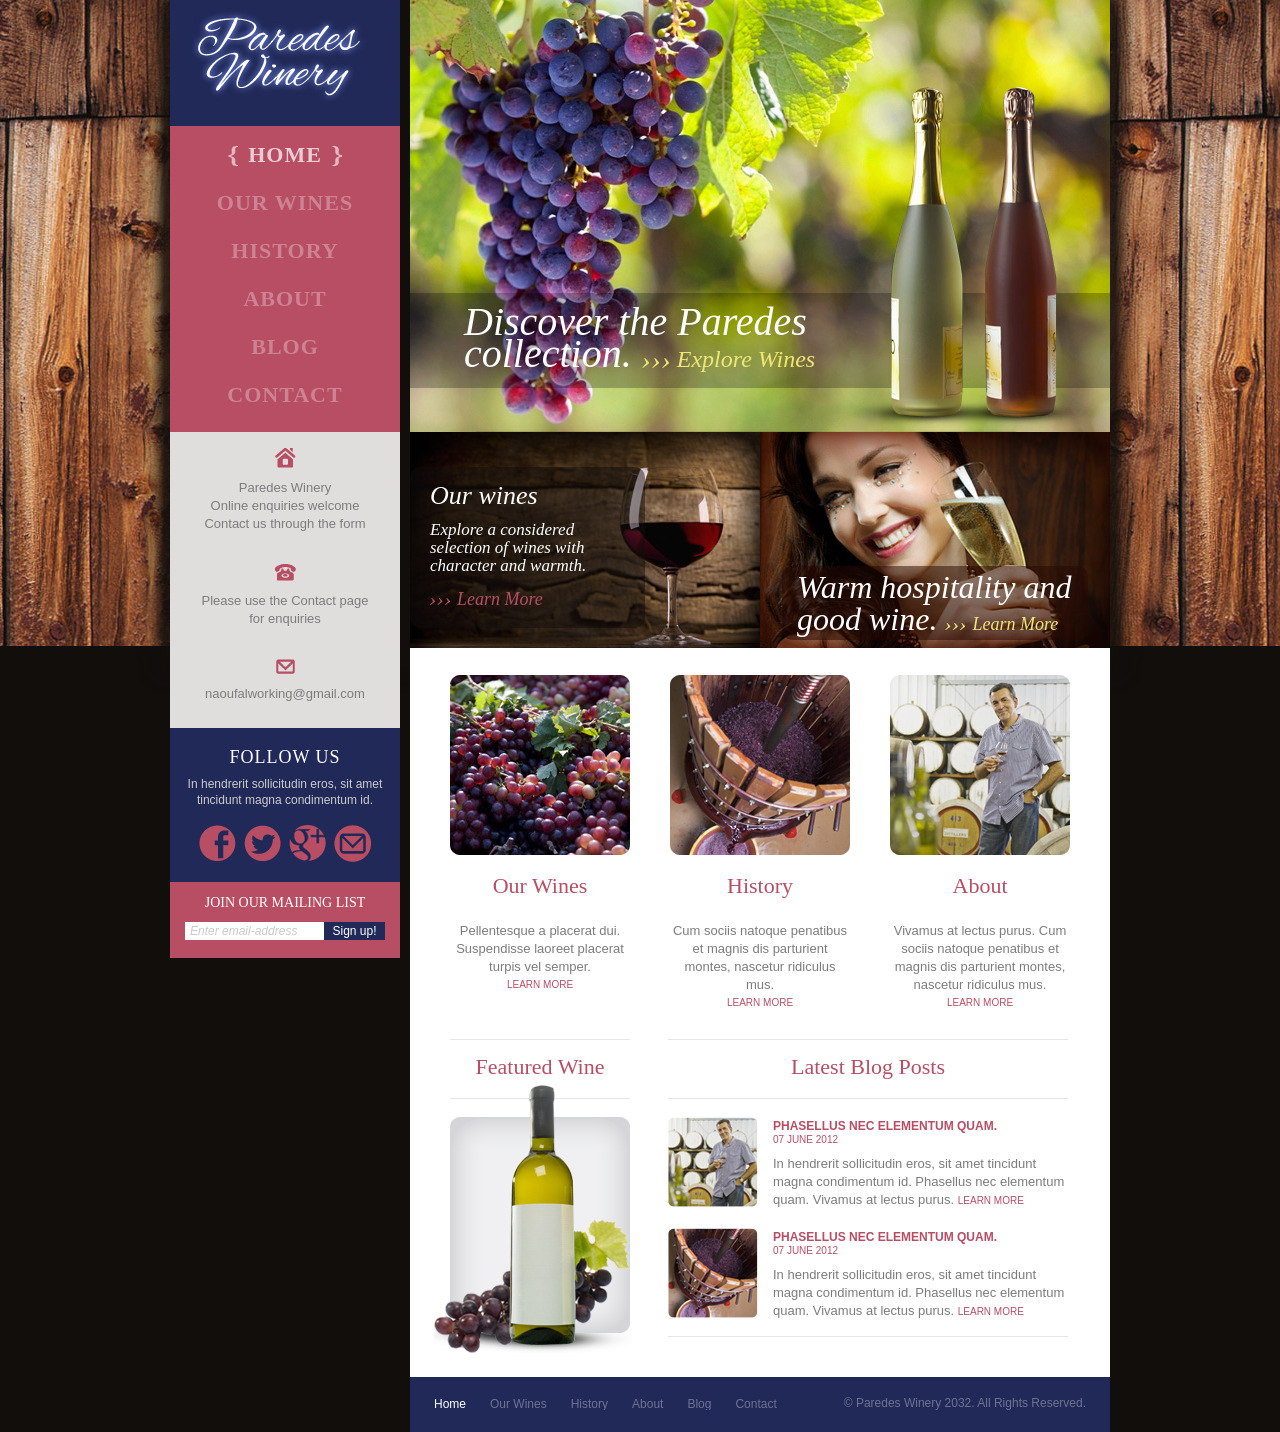
==== index.html @ c5596a62 "Prepare Paredes Winery site for deployment" ====
<!DOCTYPE HTML>
<html>
<head>
	<meta charset="UTF-8">
	<meta name="viewport" content="width=device-width, initial-scale=1">
	<title>Paredes Winery</title>
	<link rel="stylesheet" href="css/style.css" type="text/css">
</head>
<body>
	<div id="background">
		<div id="page">
			<div id="sidebar">
				<a href="index.html" class="logo"><img src="images/logo.jpg" alt=""></a>
				<ul>
					<li class="selected">
						<span><a href="index.html">home</a></span>
					</li>
					<li>
						<span><a href="wines.html">our wines</a></span>
					</li>
					<li>
						<span><a href="history.html">history</a></span>
					</li>
					<li>
						<span><a href="about.html">about</a></span>
					</li>
					<li>
						<span><a href="blog.html">blog</a></span>
					</li>
					<li>
						<span><a href="contact.html">contact</a></span>
					</li>
				</ul>
				<div class="contact">
					<ul>
						<li class="address">
							<span>address</span>
							<ul>
								<li>
									Paredes Winery
								</li>
								<li>
									Online enquiries welcome
								</li>
								<li>
									Contact us through the form
								</li>
							</ul>
						</li>
						<li class="contactInfo">
							<span>contact info</span>
							<ul>
								<li>
									Please use the Contact page
								</li>
								<li>
									for enquiries
								</li>
							</ul>
						</li>
						<li class="mail">
							<span>email</span>
							<ul>
								<li>
									<a href="mailto:naoufalworking@gmail.com">naoufalworking@gmail.com</a>
								</li>
							</ul>
						</li>
					</ul>
				</div>
				<div class="connect">
					<b>follow us</b>
					<p>
						In hendrerit sollicitudin eros, sit amet tincidunt magna condimentum id.
					</p>
					<ul>
						<li id="facebook">
							<a href="contact.html">contact</a>
						</li>
						<li id="twitter">
							<a href="contact.html">contact</a>
						</li>
						<li id="googleplus">
							<a href="contact.html">contact</a>
						</li>
						<li id="connectemail">
							<a href="mailto:naoufalworking@gmail.com">email</a>
						</li>
					</ul>
				</div>
				<div class="newsletter">
					<b>join our mailing list</b>
					<form action="contact.html">
						<input type="text" name="email" value="Enter email-address" id="email">
						<input type="submit" name="submit1" value="Sign up!" id="submit1">
					</form>
				</div>
			</div>
			<div id="content">
				<div id="header">
					<img src="images/grapes.jpg" alt="">
					<div>
						<i>Discover the Paredes collection. <a href="wines.html" class="more">explore wines</a></i> <img src="images/wine-bottles.png" alt="">
					</div>
				</div>
				<div id="body">
					<div class="header">
						<div>
							<img src="images/red-wine.jpg" alt="">
							<div>
								<b>Our wines</b>
								<p>
									Explore a considered selection of wines with character and warmth.
								</p>
									<a href="wines.html" class="more">learn more</a>
							</div>
						</div>
						<div>
							<img src="images/lady.jpg" alt=""> <i>Warm hospitality and good wine. <a href="about.html" class="more">learn more</a></i>
						</div>
					</div>
					<div class="body">
						<ul>
							<li>
								<a class="figure" href="wines.html"><img src="images/our-wines.png" alt=""></a>
								<h3>our wines</h3>
								<p>
									Pellentesque a placerat dui. Suspendisse laoreet placerat turpis vel semper.
								</p>
								<a href="wines.html" class="more">learn more</a>
							</li>
							<li>
								<a class="figure" href="history.html"><img src="images/history.png" alt=""></a>
								<h3>history</h3>
								<p>
									Cum sociis natoque penatibus et magnis dis parturient montes, nascetur ridiculus mus.
								</p>
								<a href="history.html" class="more">learn more</a>
							</li>
							<li>
								<a class="figure" href="about.html"><img src="images/about.png" alt=""></a>
								<h3>about</h3>
								<p>
									Vivamus at lectus purus. Cum sociis natoque penatibus et magnis dis parturient montes, nascetur ridiculus mus.
								</p>
								<a href="about.html" class="more">learn more</a>
							</li>
						</ul>
					</div>
					<div class="footer">
						<div class="featured">
							<h2>Featured wine</h2>
							<a href="blog.html"><img src="images/featured-wine.png" alt=""></a>
						</div>
						<div class="article">
							<h2>latest blog posts</h2>
							<ul>
								<li>
									<img src="images/man.png" alt="">
									<div>
										<h3><a href="blog.html">Phasellus nec elementum quam.</a></h3>
										<small>07 june 2012</small>
										<p>
											In hendrerit sollicitudin eros, sit amet tincidunt magna condimentum id. Phasellus nec elementum quam. Vivamus at lectus purus. <a href="blog.html" class="more">Learn More</a>
										</p>
									</div>
								</li>
								<li>
									<img src="images/wine-ingredient.png" alt="">
									<div>
										<h3><a href="blog.html">Phasellus nec elementum quam.</a></h3>
										<small>07 june 2012</small>
										<p>
											In hendrerit sollicitudin eros, sit amet tincidunt magna condimentum id. Phasellus nec elementum quam. Vivamus at lectus purus. <a href="blog.html" class="more">Learn More</a>
										</p>
									</div>
								</li>
							</ul>
						</div>
					</div>
				</div>
				<div id="footer">
					<ul>
						<li class="selected">
							<a href="index.html">home</a>
						</li>
						<li>
							<a href="wines.html">our wines</a>
						</li>
						<li>
							<a href="history.html">history</a>
						</li>
						<li>
							<a href="about.html">about</a>
						</li>
						<li>
							<a href="blog.html">blog</a>
						</li>
						<li>
							<a href="contact.html">contact</a>
						</li>
					</ul>
					<p>
						&copy; <a href="">Paredes Winery</a> 2032. All Rights Reserved.
					</p>
				</div>
			</div>
		</div>
	</div>
</body>
</html>
---- css/style.css ----
body {
	background: #110e0c url(../images/bg-wooden.jpg) repeat-x top center;
	font-family: Arial, Helvetica, sans-serif;
	font-size: 13px;
	line-height: 1;
	margin: 0;
	min-width: 0;
	padding: 0;
}
#background {
	background: url(../images/bg-page.png) no-repeat top center;
	margin: 0;
	padding: 0;
}
#page {
	margin: 0 auto;
	overflow: hidden;
	padding: 0 10px;
	width: 940px;
}
#sidebar {
	background: #b84e64;
	float: left;
	margin: 0 10px 0 0;
	padding: 0;
	width: 230px;
}
#sidebar a.logo {
	display: block;
	margin: 0;
	padding: 0;
}
#sidebar a.logo img {
	border: 0;
	display: block;
}
#sidebar div {
	margin: 0;
	padding: 0;
}
#sidebar ul {
	margin: 0;
	padding: 0;
}
#sidebar ul li {
	list-style: none;
	margin: 0;
	padding: 0;
}
#sidebar > ul {
	padding: 18px 10px 0;
}
#sidebar > ul li {
	height: 20px;
	margin: 0 0 28px;
	text-align: center;
}
#sidebar > ul li a {
	color: #cd8393;
	font-family: Georgia, serif;
	font-size: 22px;
	font-weight: bold;
	height: 22px;
	letter-spacing: 1px;
	margin: 0;
	padding: 0;
	text-decoration: none;
	text-transform: uppercase;
	width: auto;
}
#sidebar > ul li a:hover {
	color: #ebcdd4;
}
#sidebar > ul li.selected span {
	background: url(../images/brace-left.png) no-repeat bottom left;
	display: inline-block;
	margin: 0;
	padding: 0 0 0 20px;
}
#sidebar > ul li.selected a {
	background: url(../images/brace-right.png) no-repeat bottom right;
	color: #ebcdd4;
	display: inline-block;
	padding: 0 20px 0 0;
}
#sidebar .contact {
	background: #e0dddd;
}
#sidebar .contact ul li {
	padding: 15px 10px;
	text-align: center;
}
#sidebar .contact > ul {
	padding: 0 0 10px;
}
#sidebar .contact ul ul li {
	color: #7d7c7c;
	line-height: 18px;
	padding: 0;
}
#sidebar .contact ul li span {
	background: url(../images/icons.png) no-repeat;
	display: block;
	margin: 0 auto 10px;
	padding: 0;
	text-indent: -99999px;
	width: 21px;
}
#sidebar .contact ul li.address span {
	background-position: -8px -198px;
	height: 22px;
}
#sidebar .contact ul li.contactInfo span {
	background-position: -8px -240px;
	height: 19px;
}
#sidebar .contact ul li.mail span {
	background-position: -8px -279px;
	height: 17px;
}
#sidebar .contact ul ul li a {
	color: #7d7c7c;
	text-decoration: none;
}
#sidebar .contact ul ul li a:hover {
	color: #000;
}
#sidebar .connect {
	background: #202958;
	padding: 20px 0;
}
#sidebar .connect b {
	color: #fff;
	display: block;
	font-family: Georgia, serif;
	font-size: 18px;
	font-weight: normal;
	letter-spacing: 1px;
	margin: 0;
	padding: 0 10px 10px;
	text-align: center;
	text-transform: uppercase;
}
#sidebar .connect p {
	color: #ccc;
	font-size: 12px;
	line-height: 16px;
	margin: 0;
	padding: 0 10px;
	text-align: center;
}
#sidebar .connect ul {
	overflow: hidden;
	padding: 17px 21px 0 29px;
}
#sidebar .connect ul li {
	float: left;
	margin: 0 8px 0 0;
}
#sidebar .connect ul li a {
	background: url(../images/icons.png) no-repeat;
	display: block;
	height: 37px;
	text-indent: -99999px;
	width: 37px;
}
#sidebar .connect ul #facebook a {
	background-position: 0 0;
}
#sidebar .connect ul #facebook a:hover {
	background-position: -42px 0;
}
#sidebar .connect ul #twitter a {
	background-position: 0 -47px;
}
#sidebar .connect ul #twitter a:hover {
	background-position: -42px -47px;
}
#sidebar .connect ul #googleplus a {
	background-position: 0 -94px;
}
#sidebar .connect ul #googleplus a:hover {
	background-position: -42px -94px;
}
#sidebar .connect ul #connectemail a {
	background-position: 0 -141px;
}
#sidebar .connect ul #connectemail a:hover {
	background-position: -42px -141px;
}
#sidebar .newsletter {
	padding: 14px 0 18px;
}
#sidebar .newsletter b {
	color: #fff;
	display: block;
	font-family: Georgia, serif;
	font-size: 14px;
	font-weight: normal;
	margin: 0;
	padding: 0 10px;
	text-align: center;
	text-transform: uppercase;
}
#sidebar .newsletter form {
	margin: 0 auto;
	padding: 12px 0 18px;
	width: 200px;
}
#sidebar .newsletter form #email {
	color: #cbc9c9;
	background: #fff;
	border: 0;
	display: block;
	float: left;
	font-family: Arial, Helvetica, sans-serif;
	font-size: 12px;
	font-style: italic;
	height: 18px;
	line-height: 18px;
	margin: 0;
	padding: 0 5px;
	width: 129px;
}
#sidebar .newsletter form #submit1 {
	background: #202958;
	border: 0;
	color: #fff;
	display: block;
	float: left;
	font-family: Arial, Helvetica, sans-serif;
	font-size: 12px;
	height: 18px;
	line-height: 18px;
	margin: 0;
	padding: 0;
	text-align: center;
	width: 61px;
}
#content {
	background: #fff;
	float: left;
	margin: 0;
	padding: 0;
	width: 700px;
}
#content #header {
	margin: 0;
	padding: 0;
	position: relative;
	width: 700px;
}
#content #header h1 {
	color: #fff;
	bottom: -11px;
	font-family: Georgia, serif;
	font-size: 75px;
	font-style: italic;
	font-weight: normal;
	left: 43px;
	margin: 0;
	padding: 0;
	position: absolute;
	text-transform: uppercase;
	z-index: 3;
}
#content #header img {
	display: block;
}
#content #header div {
	background: url(../images/bg-transparent.png) repeat-x left bottom;
	bottom: 0;
	left: 0;
	margin: 0;
	padding: 0;
	overflow: hidden;
	position: absolute;
	width: 700px;
	z-index: 3;
}
#content #header div i {
	color: #fff;
	display: block;
	float: left;
	font-family: Georgia, serif;
	font-size: 40px;
	line-height: 32px;
	margin: 0;
	padding: 225px 0 0 54px;
	width: 372px;
}
#content #header div i .more {
	background: url(../images/icons.png) no-repeat 0 -355px;
	color: #eee778;
	font-size: 24px;
	margin: 0;
	padding: 0 0 0 35px;
	text-decoration: none;
	text-transform: capitalize;
}
#content #header div i .more:hover {
	text-decoration: underline;
}
#content #header div img {
	display: block;
	float: right;
}
#content #body {
	margin: 0;
	overflow: hidden;
	padding: 0 0 24px;
}
#content #body .header {
	margin: 0;
	overflow: hidden;
	padding: 0;
}
#content #body .header div {
	float: left;
	margin: 0;
	padding: 0;
	position: relative;
	width: 350px;
}
#content #body .header div img {
	display: block;
}
#content #body .header div div, #content #body .header div i {
	display: block;
	margin: 0;
	padding: 0;
	position: absolute;
	z-index: 3;
}
#content #body .header div div {
	background: url(../images/bg-transparent2.png) repeat;
	border-radius: 10px;
	bottom: 20px;
	left: 0;
	padding: 20px;
	width: 195px;
}
#content #body .header div div p, #content #body .header div div b {
	color: #fff;
	font-family: Georgia, serif;
	font-size: 17px;
	font-style: italic;
	line-height: 18px;
	margin: 0;
	padding: 0;
}
#content #body .header div div p {
	padding: 15px 0;
}
#content #body .header div div b {
	font-size: 26px;
	font-weight: normal;
}
#content #body .header div div a {
	background: url(../images/icons.png) no-repeat 0 -383px;
	color: #b84e64;
	font-family: Georgia, serif;
	font-size: 18px;
	font-style: italic;
	line-height: 18px;
	margin: 0;
	padding: 0 0 0 27px;
	text-decoration: none;
	text-transform: capitalize;
}
#content #body .header div div a:hover {
	text-decoration: underline;
}
#content #body .header div i {
	background: url(../images/bg-transparent3.png) repeat;
	border-radius: 10px;
	bottom: 8px;
	color: #fff;
	font-family: Georgia, serif;
	font-size: 32px;
	left: 22px;
	margin: 0;
	padding: 5px 15px;
	width: 276px;
}
#content #body .header div i a {
	background: url(../images/icons.png) no-repeat 0 -400px;
	color: #eee778;
	font-size: 18px;
	margin: 0;
	padding: 0 0 0 27px;
	text-decoration: none;
	text-transform: capitalize;
}
#content #body .header div i a:hover {
	text-decoration: underline;
}
#content #body .body {
	margin: 0;
	padding: 0;
}
#content #body p {
	color: #7c7c7c;
	font-size: 13px;
	line-height: 18px;
	margin: 0;
	padding: 0;
}
#content #body p a {
	color: #7c7c7c;
	text-decoration: underline;
}
#content #body p a:hover {
	color: #b84e64;
}
#content #body .body ul {
	margin: 0;
	overflow: hidden;
	padding: 27px 0;
}
#content #body .body ul li {
	float: left;
	list-style: none;
	margin: 0 0 0 40px;
	padding: 0;
	text-align: center;
	width: 180px;
}
#content #body .body ul li a.figure {
	display: block;
	margin: 0;
	padding: 0;
}
#content #body .body ul li a.figure:hover {
	opacity: 0.8;
}
#content #body .body ul li a.figure img {
	border: 0;
	display: block;
}
#content #body .body ul li h3 {
	color: #b84e64;
	font-family: Georgia, serif;
	font-size: 22px;
	font-weight: normal;
	margin: 0;
	padding: 20px 0 25px;
	text-align: center;
	text-transform: capitalize;
}
#content #body .body ul li p {
	text-align: center;
}
#content #body .body ul li a.more {
	color: #b84e64;
	font-size: 10px;
	line-height: 18px;
	text-decoration: none;
	text-transform: uppercase;
}
#content #body .body ul li a.more:hover {
	text-decoration: underline;
}
#content #body .footer {
	margin: 0;
	overflow: hidden;
	padding: 0;
}
#content #body .footer div h2 {
	border-bottom: 1px solid #e6e6e9;
	border-top: 1px solid #e6e6e9;
	color: #b84e64;
	font-family: Georgia, serif;
	font-size: 22px;
	font-weight: normal;
	height: 13px;
	line-height: 13px;
	margin: 0;
	padding: 20px 0 25px;
	text-align: center;
	text-transform: capitalize;
}
#content #body .footer .featured {
	float: left;
	height: 314px;
	margin: 0 0 0 24px;
	padding: 0;
	position: relative;
	width: 198px;
}
#content #body .footer .featured h2 {
	margin: 0 0 0 16px;
	width: 180px;
}
#content #body .footer .featured a {
	display: block;
	left: 0;
	position: absolute;
	top: 44px;
}
#content #body .footer .featured a:hover {
	opacity: 0.8;
}
#content #body .footer .featured a img {
	border: 0;
	display: block;
}
#content #body .footer .article {
	float: left;
	margin: 0;
	padding: 0 0 0 36px;
	width: 400px;
}
#content #body .footer .article ul {
	border-bottom: 1px solid #e6e6e9;
	margin: 0;
	padding: 0 0 15px;
}
#content #body .footer .article ul li {
	list-style: none;
	margin: 0;
	overflow: hidden;
	padding: 18px 0 0;
}
#content #body .footer .article ul li img {
	display: block;
	float: left;
	width: 90px;
}
#content #body .footer .article ul li div {
	float: left;
	margin: 0;
	padding: 0 0 0 15px;
	width: 295px
}
#content #body .footer .article ul li div h3 {
	color: #b84e64;
	font-size: 12px;
	line-height: 18px;
	margin: 0;
	padding: 0;
	text-transform: uppercase;
}
#content #body .footer .article ul li div h3 a {
	color: #b84e64;
	text-decoration: none;
}
#content #body .footer .article ul li div small {
	color: #b84e64;
	display: block;
	font-size: 10px;
	margin: 0;
	padding: 0;
	text-transform: uppercase;
}
#content #body .footer .article ul li div p {
	color: #7c7c7c;
	font-size: 13px;
	line-height: 18px;
	margin: 0;
	padding: 10px 0 0;
}
#content #body .footer .article ul li div p a {
	color: #b84e64;
}
#content #body .footer .article ul li div a.more {
	color: #b84e64;
	font-size: 10px;
	text-transform: uppercase;
	text-decoration: none;
}
#content #body .footer .article ul li div h3 a:hover, #content #body .footer .article ul li div p a:hover, #content #body .footer .article ul li div a.more:hover {
	text-decoration: underline;
}
#content #body > h3 {
	color: #b84e64;
	font-family: Georgia, serif;
	font-size: 22px;
	font-style: italic;
	font-weight: normal;
	margin: 0;
	padding: 37px 0 35px 42px;
	text-transform: capitalize;
}
#content #body > p {
	padding: 0 80px 0 40px;
}
#content #body > p span {
	display: block;
	margin: 0;
	padding: 0 0 20px;
}
#content #body > ul {
	margin: 0;
	overflow: hidden;
	padding: 10px 5px 0;
}
#content #body > ul li {
	float: left;
	list-style: none;
	margin: 0;
	padding: 0 0 20px;
	text-align: center;
	width: 230px;
}
#content #body > ul li a.figure {
	display: block;
}
#content #body > ul li a.figure:hover {
	opacity: 0.8;
}
#content #body > ul li a.figure img {
	border: 0;
	display: block;
}
#content #body > ul li h3 {
	color: #b84e64;
	font-family: Georgia, serif;
	font-size: 22px;
	font-weight: normal;
	margin: 0;
	padding: 0 0 25px;
	text-align: center;
}
#content #body > ul li p {
	text-align: center;
	padding: 0 25px;
}
#content #body > ul li p a {
	color: #b84e64;
}
#content #body > ul li p a:hover {
	color: #dc2f53;
}
#content #body > ul li a.more {
	color: #b84e64;
	font-size: 10px;
	line-height: 18px;
	text-decoration: none;
	text-transform: uppercase;
}
#content #body > ul li a.more:hover {
	text-decoration: underline;
}
#content #body > img {
	display: block;
	margin: 20px 0 0 40px;
	padding: 0;
}
#content #body .section {
	margin: 0;
	padding: 50px 0 0;
}
#content #body .section ul {
	background: url(../images/border.gif) no-repeat top center;
	margin: 0;
	overflow: hidden;
	padding: 27px 0 15px;
}
#content #body .section ul li {
	float: left;
	list-style: none;
	margin: 0 0 0 40px;
	padding: 0;
	text-align: center;
	width: 180px;
}
#content #body .section ul li a.figure {
	display: block;
	margin: 0;
	padding: 0;
}
#content #body .section ul li a.figure:hover {
	opacity: 0.8;
}
#content #body .section ul li a.figure img {
	border: 0;
	display: block;
}
#content #body .section ul li h3 {
	color: #b84e64;
	font-family: Georgia, serif;
	font-size: 22px;
	font-weight: normal;
	margin: 0;
	padding: 20px 0 25px;
	text-align: center;
	text-transform: capitalize;
}
#content #body .section ul li p {
	text-align: center;
}
#content #body .section ul li a.more {
	color: #b84e64;
	font-size: 10px;
	line-height: 18px;
	text-decoration: none;
	text-transform: uppercase;
}
#content #body .section ul li a.more:hover {
	text-decoration: underline;
}
#content #body .blog {
	float: left;
	margin: 0 0 0 40px;
	padding: 0;
	width: 400px;
}
#content #body .blog div {
	border-top: 1px solid #e6e6e9;
	margin: 0;
	overflow: hidden;
	padding: 37px 0;
}
#content #body .blog div:first-child {
	border: 0;
}
#content #body .blog div h3 {
	font-weight: normal;
	margin: 0;
	padding: 0;
}
#content #body .blog div h3 a {
	color: #b84e64;
	font-family: Georgia, serif;
	font-size: 22px;
	font-style: italic;
	text-decoration: none;
	text-transform: capitalize;
}
#content #body .blog div small {
	color: #b84e64;
	font-size: 12px;
	font-style: italic;
	display: block;
	margin: 0;
	padding: 0;
}
#content #body .blog div small a {
	color: #b84e64;
	text-decoration: none;
}
#content #body .blog div a.comment {
	color: #b84e64;
	float: right;
	font-size: 10px;
	text-decoration: none;
	text-transform: uppercase;
}
#content #body .blog a.more {
	background: url(../images/icons.png) no-repeat 0 -427px;
	color: #b84e64;
	font-size: 10px;
	padding: 0 0 0 22px;
	text-decoration: none;
	text-transform: uppercase;
}
#content #body .blog div h3 a:hover, #content #body .blog div small a:hover, #content #body .blog div a.comment:hover, #content #body .blog a.more:hover {
	text-decoration: underline;
}

@media (max-width: 700px) {
	body {
		background-repeat: repeat-y;
	}
	#page {
		box-sizing: border-box;
		padding: 0;
		width: 100%;
	}
	#sidebar, #content {
		float: none;
		margin: 0;
		width: 100%;
	}
	#sidebar > ul {
		display: flex;
		flex-wrap: wrap;
		justify-content: center;
		gap: 8px 14px;
		padding: 18px 10px;
	}
	#sidebar > ul li, #sidebar > ul li.selected {
		height: auto;
		margin: 0;
	}
	#sidebar > ul li a, #sidebar > ul li.selected a {
		font-size: 16px;
		padding: 0;
	}
	#content #header, #content #header div {
		width: 100%;
	}
	#content #header > img {
		height: auto;
		max-width: 100%;
	}
	#content #header div i {
		box-sizing: border-box;
		font-size: 24px;
		line-height: 26px;
		padding: 80px 20px 12px;
		width: 65%;
	}
	#content #header div img {
		height: auto;
		max-width: 35%;
	}
	#content #body .header div, #content #body .body ul li, #content #body .section ul li {
		float: none;
		margin: 0 auto 20px;
		max-width: 100%;
		width: 350px;
	}
	#content #body .header div > img, #content #body .body ul li img, #content #body .section ul li img {
		height: auto;
		max-width: 100%;
	}
	#content #body .header div div, #content #body .header div i {
		box-sizing: border-box;
		max-width: calc(100% - 20px);
	}
	#content #body .footer .featured, #content #body .footer .article, #content #body .blog {
		float: none;
		margin: 0 auto;
		max-width: 100%;
		width: 400px;
	}
	#content #body > h3, #content #body > p {
		padding-left: 20px;
		padding-right: 20px;
	}
	#content #body > img {
		margin-left: auto;
		margin-right: auto;
		max-width: 100%;
	}
	#sidebar .contactInfo li, #sidebar .address li, #sidebar .mail li {
		word-break: break-word;
	}
}
#content #body .blog div p {
	clear: both;
	padding: 0 0 22px;
}
#content #body .blog div img {
	display: block;
	margin: 20px 0;
	padding: 0;
}
#content #body .aside {
	float: left;
	margin: 0 0 0 40px;
	padding: 35px 0 0;
	width: 180px;
}
#content #body .aside h3 {
	border-bottom: 1px solid #e6e6e9;
	border-top: 1px solid #e6e6e9;
	color: #b84e64;
	font-family: Georgia, serif;
	font-size: 22px;
	font-weight: normal;
	height: 53px;
	line-height: 53px;
	margin: 0;
	padding: 0;
	text-align: center;
	text-transform: capitalize;
}
#content #body .aside div, #content #body .aside ul {
	margin: 0;
	padding: 0;
}
#content #body .aside ul li {
	list-style: none;
	margin: 0;
	padding: 0;
}
#content #body .aside .archive > ul {
	padding: 22px 0 22px 14px;
}
#content #body .aside .archive ul li {
	background: url(../images/arrow-right.png) no-repeat 0 5px;
	line-height: 18px;
	padding: 0 0 0 14px;
	text-transform: capitalize;
}
#content #body .aside .archive ul li.expand {
	background: url(../images/arrow-down.png) no-repeat 0 5px;
}
#content #body .aside .archive ul ul ul li {
	background: none;
}
#content #body .aside .archive ul li a {
	color: #7d7c7c;
	text-decoration: none;
}
#content #body .aside .archive ul li a:hover {
	color: #b84e64;
}
#content #body .aside .archive ul ul ul li a:hover {
	color: #b84e64;
}
#content #body .aside .popular {
	text-align: center;
}
#content #body .aside .popular ul li {
	border-top: 1px solid #e6e6e9;
	padding: 17px 0;
}
#content #body .aside .popular ul li:first-child {
	border: 0;
}
#content #body .aside .popular a.figure:hover {
	opacity: 0.8;
}
#content #body .aside .popular a.figure img {
	border: 0;
	padding: 0 0 10px;
}
#content #body .aside .popular h4 {
	font-size: 12px;
	line-height: 18px;
	margin: 0;
	padding: 0;
}
#content #body .aside .popular h4 a {
	color: #b84e64;
	text-decoration: none;
	text-transform: uppercase;
}
#content #body .aside .popular h4 a:hover {
	color: #dc2f53;
}
#content #body .aside .popular small {
	color: #b84e64;
	font-size: 10px;
	text-transform: uppercase;
}
#content #body .aside .popular p {
	padding: 10px 0 0;
	text-align: left;
}
#content #body .aside .popular p a {
	color: #b84e64;
	text-decoration: none;
}
#content #body .aside .popular p a:hover {
	text-decoration: underline;
}
#content #body .aside .featured {
	height: 314px;
	position: relative;
}
#content #body .aside .featured a {
	display: block;
	left: -18px;
	margin: 0;
	padding: 0;
	position: absolute;
	top: 44px;
}
#content #body .aside .featured a:hover {
	opacity: 0.8;
}
#content #body .aside .featured a img {
	border: 0;
	display: block;
}
#content #body form {
	margin: 0;
	padding: 35px 0 0 50px;
	width: 488px;
}
#content #body form label {
	display: block;
	margin: 0 0 20px;
	overflow: hidden;
	padding: 0;
}
#content #body form label span {
	color: #7d7c7c;
	display: block;
	font-size: 13px;
	float: left;
	height: 31px;
	margin: 0;
	padding: 5px 14px 0 0;
	text-align: right;
	text-transform: uppercase;
	width: 74px;
}
#content #body form label input {
	border: 1px solid #d6d6d6;
	background: #fff;
	color: #7d7c7c;
	display: block;
	float: left;
	font-family: Arial, Helvetica, sans-serif;
	font-size: 13px;
	height: 34px;
	line-height: 34px;
	margin: 0;
	padding: 0 5px;
	width: 388px;
}
#content #body form label textarea {
	border: 1px solid #d6d6d6;
	background: #fff;
	color: #7d7c7c;
	display: block;
	float: left;
	font-family: Arial, Helvetica, sans-serif;
	font-size: 13px;
	height: 205px;
	margin: 0;
	overflow: auto;
	padding: 5px;
	width: 388px;
}
#content #body form #submit2 {
	border: 0;
	background: url(../images/button-submit.png) no-repeat top left;
	display: block;
	height: 37px;
	margin: 0 0 0 88px;
	padding: 0;
	width: 101px;
}
#footer {
	background: #202958;
	margin: 0;
	padding: 20px 0;
}
#footer a {
	color: #6e7492;
	font-size: 12px;
	text-align: center;
	text-decoration: none;
	text-transform: capitalize;
}
#footer a:hover {
	color: #fff;
}
#footer ul {
	display: inline-block;
	margin: 0;
	overflow: hidden;
	padding: 0;
}
#footer ul li {
	float: left;
	list-style: none;
	margin: 0 0 0 24px;
	padding: 0;
}
#footer ul li.selected a {
	color: #fff;
}
#footer p {
	color: #6e7492;
	font-size: 12px;
	float: right;
	margin: 0 24px 0 0;
	padding: 0;
}

@media (max-width: 700px) {
	body {
		min-width: 0;
	}
	#page, #sidebar, #content, #content #header, #content #header div {
		box-sizing: border-box;
		width: 100%;
	}
	#page, #sidebar, #content {
		float: none;
		margin: 0;
	}
	#sidebar > ul {
		display: flex;
		flex-wrap: wrap;
		justify-content: center;
		gap: 8px 14px;
		padding: 18px 10px;
	}
	#sidebar > ul li, #sidebar > ul li.selected {
		height: auto;
		margin: 0;
	}
	#sidebar > ul li a, #sidebar > ul li.selected a {
		font-size: 16px;
		padding: 0;
	}
	#content #header > img {
		height: auto;
		max-width: 100%;
	}
	#content #header div i {
		box-sizing: border-box;
		font-size: 24px;
		line-height: 26px;
		padding: 80px 20px 12px;
		width: 65%;
	}
	#content #header div img {
		height: auto;
		max-width: 35%;
	}
	#content #body .header div, #content #body .body ul li, #content #body .section ul li {
		float: none;
		margin: 0 auto 20px;
		max-width: 100%;
		width: 350px;
	}
	#content #body .header div > img, #content #body .body ul li img, #content #body .section ul li img {
		height: auto;
		max-width: 100%;
	}
	#content #body .footer .featured, #content #body .footer .article, #content #body .blog {
		float: none;
		margin: 0 auto;
		max-width: 100%;
		width: 400px;
	}
	#content #body > h3, #content #body > p {
		padding-left: 20px;
		padding-right: 20px;
	}
	#content #body > img {
		margin-left: auto;
		margin-right: auto;
		max-width: 100%;
	}
	#footer {
		text-align: center;
	}
	#footer ul, #footer p {
		float: none;
		margin: 0 auto;
	}
	#footer ul li {
		display: inline-block;
		float: none;
		margin: 0 8px;
	}
}
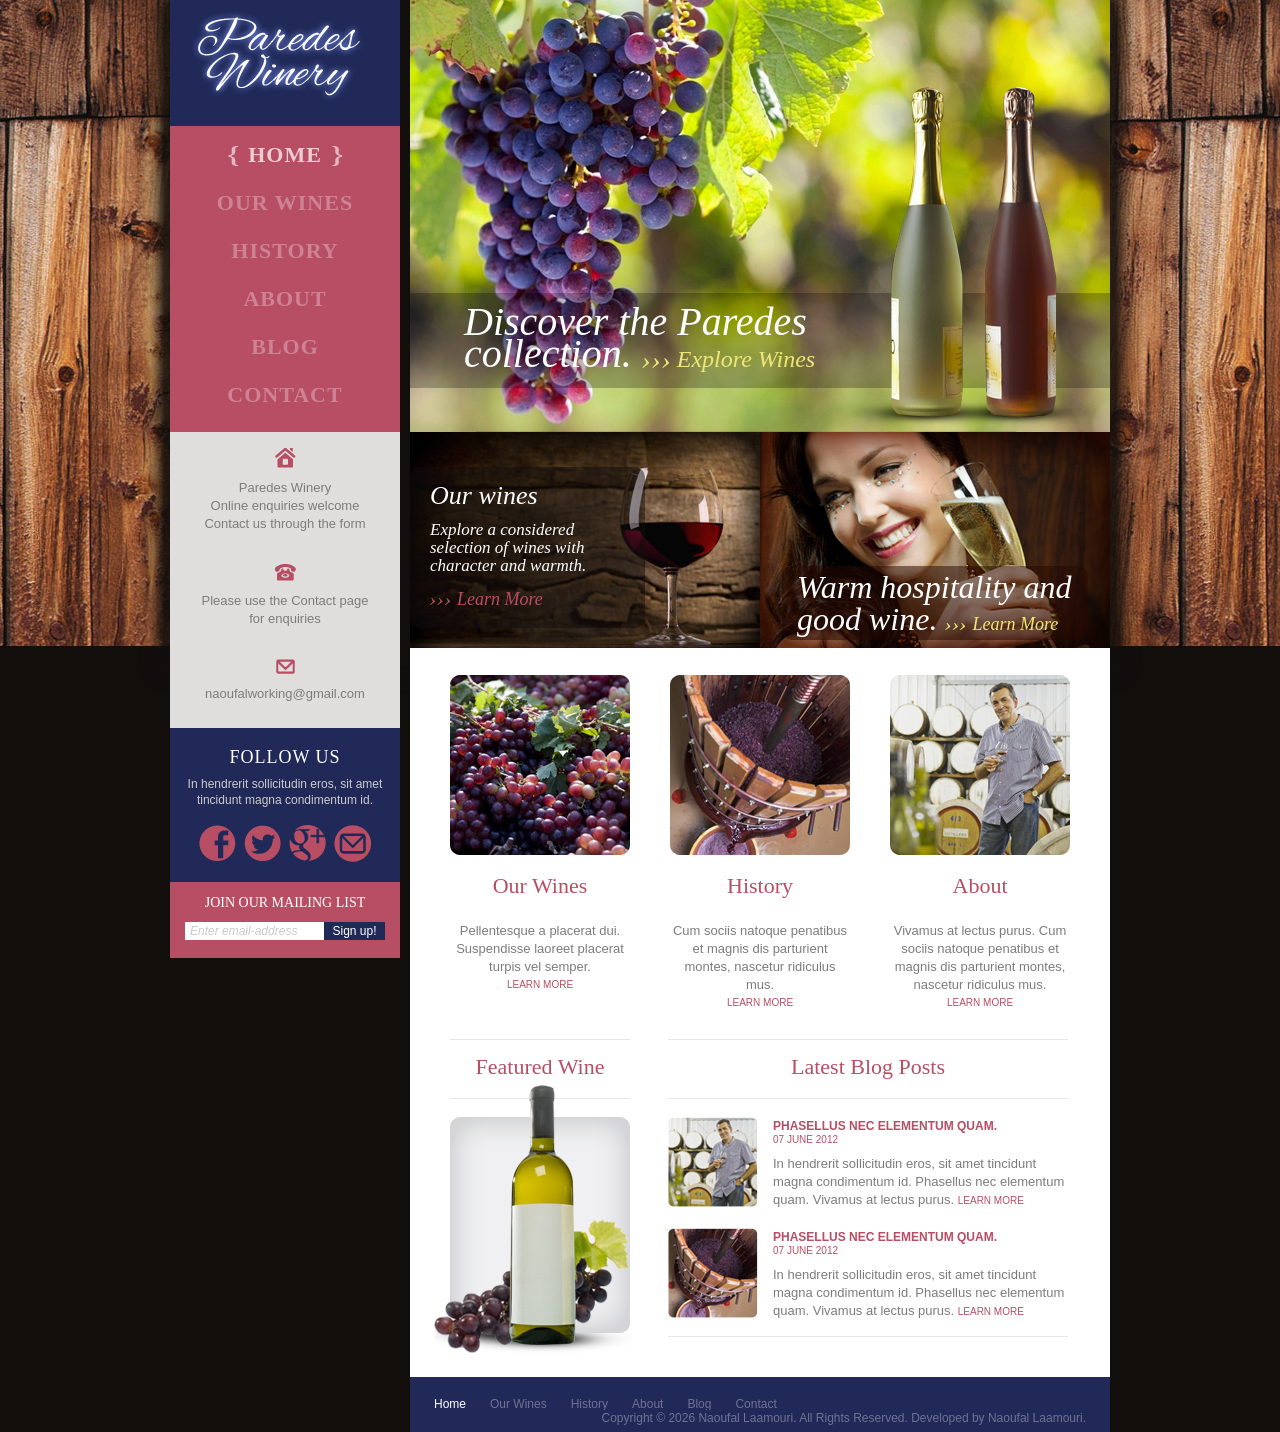
==== commit 910523bc: "Clean Paredes Winery public identity" ====
--- a/index.html
+++ b/index.html
@@ -201,7 +201,7 @@
 						</li>
 					</ul>
 					<p>
-						&copy; <a href="">Paredes Winery</a> 2032. All Rights Reserved.
+						Copyright &copy; 2026 Naoufal Laamouri. All Rights Reserved. Developed by <a href="https://naoufallaamouri.netlify.app/">Naoufal Laamouri</a>.
 					</p>
 				</div>
 			</div>
